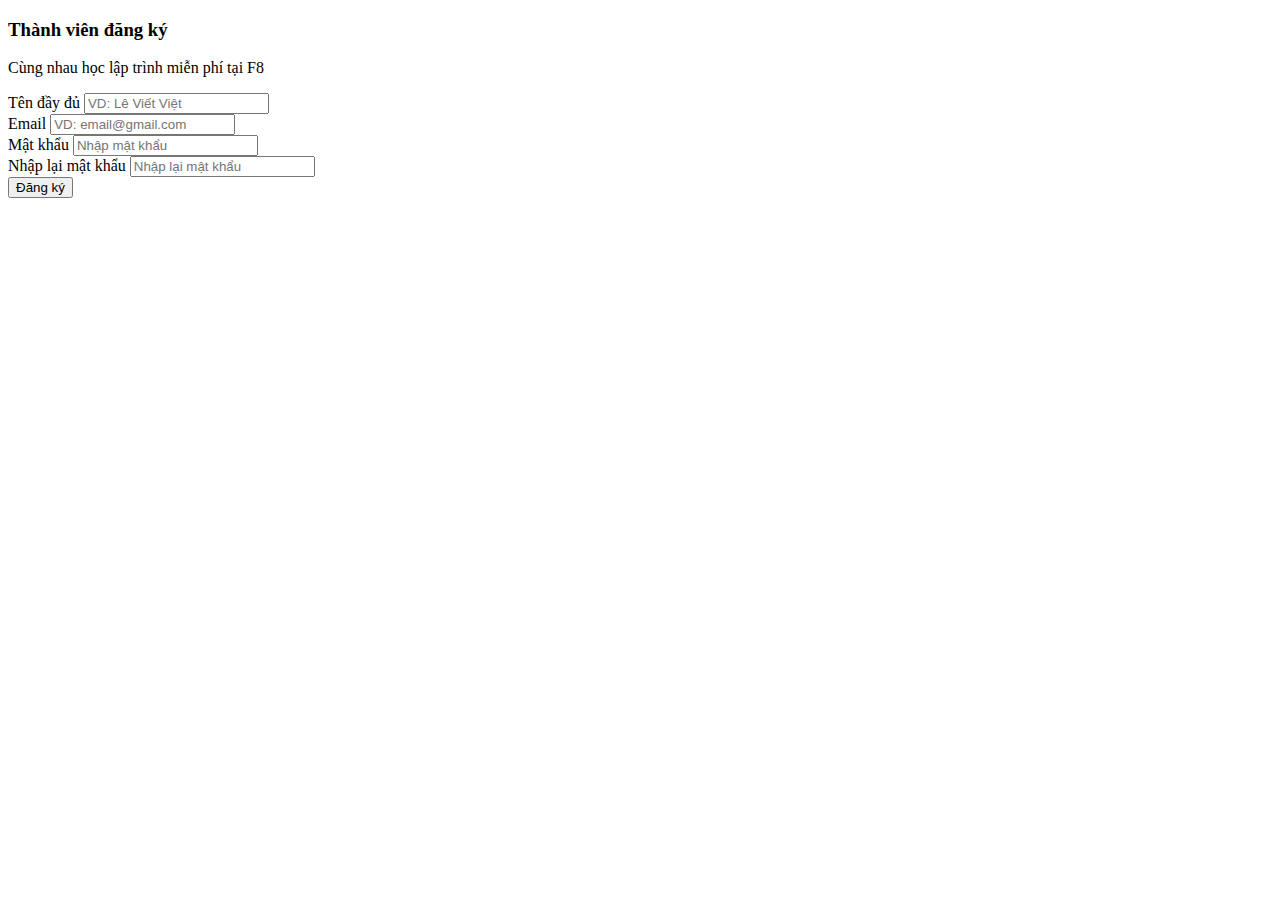
==== FormValidation/index.html @ e318d6e0 "#2_Add_New_code" ====
<!DOCTYPE html>
<html lang="en">
<head>
    <meta charset="UTF-8">
    <meta http-equiv="X-UA-Compatible" content="IE=edge">
    <meta name="viewport" content="width=device-width, initial-scale=1.0">
    <link rel="stylesheet" href="https://cdnjs.cloudflare.com/ajax/libs/font-awesome/6.4.0/css/all.min.css" integrity="sha512-iecdLmaskl7CVkqkXNQ/ZH/XLlvWZOJyj7Yy7tcenmpD1ypASozpmT/E0iPtmFIB46ZmdtAc9eNBvH0H/ZpiBw==" crossorigin="anonymous" referrerpolicy="no-referrer" />
    <title>Form Validation</title>
    <link rel="stylesheet" href="style.css">
</head>
<body>
    <div class="main">
        <form action="" class="form" method="POST" id="form-1">
            <h3 class="heading">Thành viên đăng ký</h3>
            <p class="desc">Cùng nhau học lập trình miễn phí tại F8 <i class="fa-solid fa-heart"></i></p>

            <div class="spacer"></div>

            <div class="form-group">
                <label for="fullname" class="form-label">Tên đầy đủ</label>
                <input type="text" placeholder="VD: Lê Viết Việt" name="fullname" id="fullname">
                <span class="form-message"></span>
            </div>

            <div class="form-group">
                <label for="email" class="form-label">Email</label>
                <input type="text" placeholder="VD: email@gmail.com" name="email" id="email">
                <span class="form-message"></span>
            </div>

            <div class="form-group">
                <label for="password" class="form-label">Mật khẩu</label>
                <input id="password" name="password" type="password" placeholder="Nhập mật khẩu" class="form-control">
                <span class="form-message"></span>
            </div>
        
            <div class="form-group">
                <label for="password_confirmation" class="form-label">Nhập lại mật khẩu</label>
                <input id="password_confirmation" name="password_confirmation" placeholder="Nhập lại mật khẩu" type="password" class="form-control">
                <span class="form-message"></span>
            </div>

            <button class="form-submit">Đăng ký</button>
        </form>
    </div>

    <script src="./main.js"></script>
    <script>
        Validator({
            form: '#form-1',
            rules: [
                Validator.isRequired('#fullname'),
                Validator.isEmail('#email'),
            ]
        });
    </script>
</body>
</html>
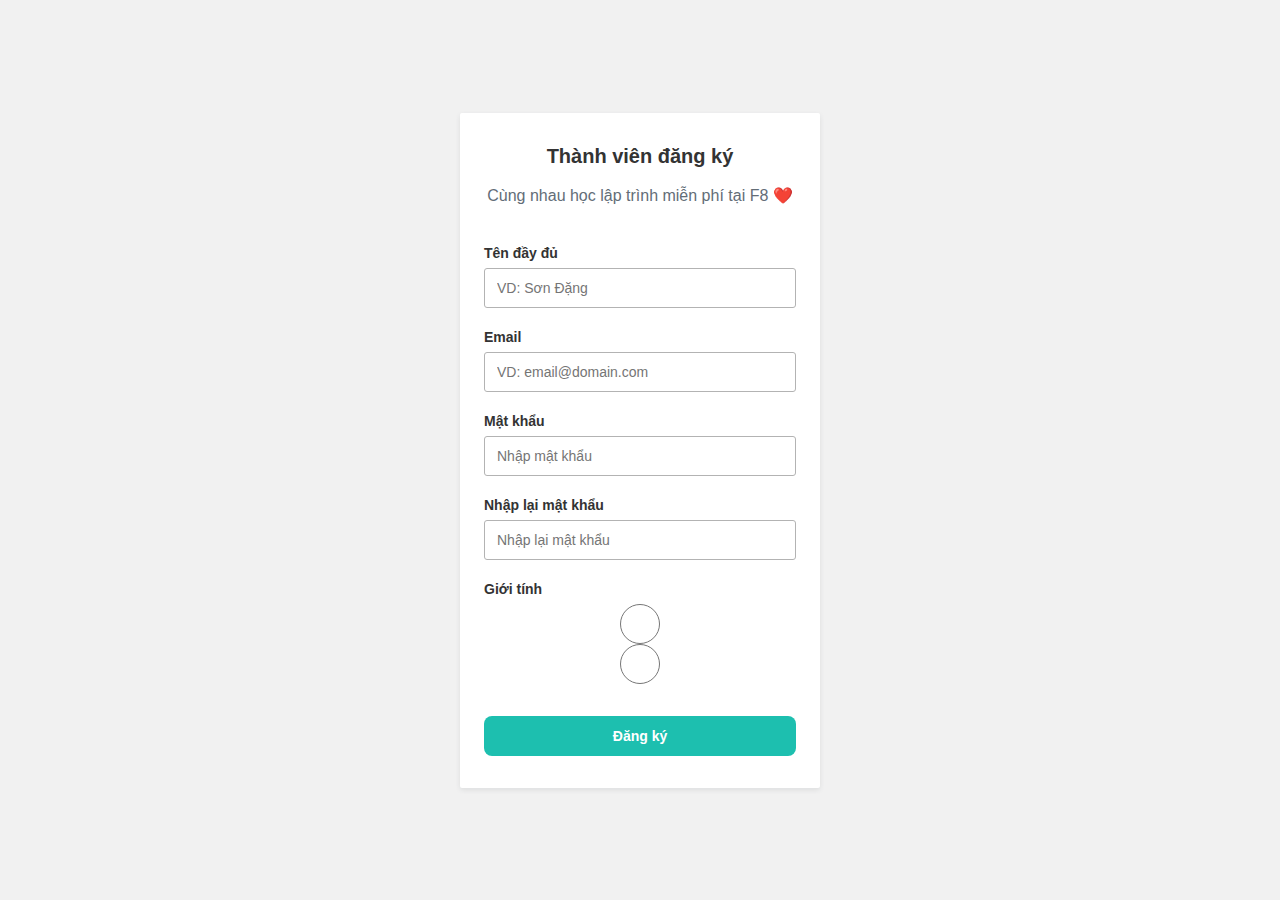
==== commit 353b30c3: "[#3]_Write_Validator_Form" ====
--- a/FormValidation/index.html
+++ b/FormValidation/index.html
@@ -1,30 +1,35 @@
 <!DOCTYPE html>
 <html lang="en">
+
 <head>
     <meta charset="UTF-8">
     <meta http-equiv="X-UA-Compatible" content="IE=edge">
     <meta name="viewport" content="width=device-width, initial-scale=1.0">
-    <link rel="stylesheet" href="https://cdnjs.cloudflare.com/ajax/libs/font-awesome/6.4.0/css/all.min.css" integrity="sha512-iecdLmaskl7CVkqkXNQ/ZH/XLlvWZOJyj7Yy7tcenmpD1ypASozpmT/E0iPtmFIB46ZmdtAc9eNBvH0H/ZpiBw==" crossorigin="anonymous" referrerpolicy="no-referrer" />
+    <link rel="stylesheet" href="https://cdnjs.cloudflare.com/ajax/libs/font-awesome/6.4.0/css/all.min.css"
+        integrity="sha512-iecdLmaskl7CVkqkXNQ/ZH/XLlvWZOJyj7Yy7tcenmpD1ypASozpmT/E0iPtmFIB46ZmdtAc9eNBvH0H/ZpiBw=="
+        crossorigin="anonymous" referrerpolicy="no-referrer" />
     <title>Form Validation</title>
     <link rel="stylesheet" href="style.css">
 </head>
+
 <body>
     <div class="main">
-        <form action="" class="form" method="POST" id="form-1">
+
+        <form action="" method="POST" class="form" id="form-1">
             <h3 class="heading">Thành viên đăng ký</h3>
-            <p class="desc">Cùng nhau học lập trình miễn phí tại F8 <i class="fa-solid fa-heart"></i></p>
+            <p class="desc">Cùng nhau học lập trình miễn phí tại F8 ❤️</p>
 
             <div class="spacer"></div>
 
             <div class="form-group">
                 <label for="fullname" class="form-label">Tên đầy đủ</label>
-                <input type="text" placeholder="VD: Lê Viết Việt" name="fullname" id="fullname">
+                <input id="fullname" name="fullname" type="text" placeholder="VD: Sơn Đặng" class="form-control">
                 <span class="form-message"></span>
             </div>
 
             <div class="form-group">
                 <label for="email" class="form-label">Email</label>
-                <input type="text" placeholder="VD: email@gmail.com" name="email" id="email">
+                <input id="email" name="email" type="text" placeholder="VD: email@domain.com" class="form-control">
                 <span class="form-message"></span>
             </div>
 
@@ -33,26 +38,48 @@
                 <input id="password" name="password" type="password" placeholder="Nhập mật khẩu" class="form-control">
                 <span class="form-message"></span>
             </div>
-        
+
             <div class="form-group">
                 <label for="password_confirmation" class="form-label">Nhập lại mật khẩu</label>
-                <input id="password_confirmation" name="password_confirmation" placeholder="Nhập lại mật khẩu" type="password" class="form-control">
+                <input id="password_confirmation" name="password_confirmation" placeholder="Nhập lại mật khẩu"
+                    type="password" class="form-control">
+                <span class="form-message"></span>
+            </div>
+
+            <div class="form-group">
+                <label for="" class="form-label">Giới tính</label>
+                <input name="gender" type="radio" value="male" class="form-control">
+                <input name="gender" type="radio" value="female" class="form-control">
                 <span class="form-message"></span>
             </div>
 
             <button class="form-submit">Đăng ký</button>
         </form>
+
     </div>
 
     <script src="./main.js"></script>
     <script>
         Validator({
             form: '#form-1',
+            formGroupSelector: '.form-group',
+            errorSelector: '.form-message',
             rules: [
                 Validator.isRequired('#fullname'),
+                Validator.isRequired('#email'),
+                Validator.isRequired('#password'),
+                Validator.isRequired('#password_confirmation'),
                 Validator.isEmail('#email'),
-            ]
+                Validator.minLength('#password', 6),
+                Validator.isConfirmed('#password_confirmation', function () {
+                    return document.querySelector('#form-1 #password').value;
+                }, 'Mật khẩu nhập lại không chính xác'),
+            ],
+            onSubmit: function(data) {
+                console.log(data);
+            }
         });
     </script>
 </body>
+
 </html>--- a/FormValidation/style.css
+++ b/FormValidation/style.css
@@ -0,0 +1,107 @@
+* {
+    padding: 0;
+    margin: 0;
+    box-sizing: border-box;
+  }
+  html {
+    color: #333;
+    font-size: 62.5%;
+    font-family: "Open Sans", sans-serif;
+  }
+  .main {
+    background: #f1f1f1;
+    min-height: 100vh;
+    display: flex;
+    justify-content: center;
+  }
+  .form {
+    width: 360px;
+    min-height: 100px;
+    padding: 32px 24px;
+    text-align: center;
+    background: #fff;
+    border-radius: 2px;
+    margin: 24px;
+    align-self: center;
+    box-shadow: 0 2px 5px 0 rgba(51, 62, 73, 0.1);
+  }
+  .form .heading {
+    font-size: 2rem;
+  }
+  .form .desc {
+    text-align: center;
+    color: #636d77;
+    font-size: 1.6rem;
+    font-weight: lighter;
+    line-height: 2.4rem;
+    margin-top: 16px;
+    font-weight: 300;
+  }
+  
+  .form-group {
+    display: flex;
+    margin-bottom: 16px;
+    flex-direction: column;
+  }
+  
+  .form-label,
+  .form-message {
+    text-align: left;
+  }
+  
+  .form-label {
+    font-weight: 700;
+    padding-bottom: 6px;
+    line-height: 1.8rem;
+    font-size: 1.4rem;
+  }
+  
+  .form-control {
+    height: 40px;
+    padding: 8px 12px;
+    border: 1px solid #b3b3b3;
+    border-radius: 3px;
+    outline: none;
+    font-size: 1.4rem;
+  }
+  
+  .form-control:hover {
+    border-color: #1dbfaf;
+  }
+  
+  .form-group.invalid .form-control {
+    border-color: #f33a58;
+  }
+  
+  .form-group.invalid .form-message {
+    color: #f33a58;
+  }
+  
+  .form-message {
+    font-size: 1.2rem;
+    line-height: 1.6rem;
+    padding: 4px 0 0;
+  }
+  
+  .form-submit {
+    outline: none;
+    background-color: #1dbfaf;
+    margin-top: 12px;
+    padding: 12px 16px;
+    font-weight: 600;
+    color: #fff;
+    border: none;
+    width: 100%;
+    font-size: 14px;
+    border-radius: 8px;
+    cursor: pointer;
+  }
+  
+  .form-submit:hover {
+    background-color: #1ac7b6;
+  }
+  
+  .spacer {
+    margin-top: 36px;
+  }
+  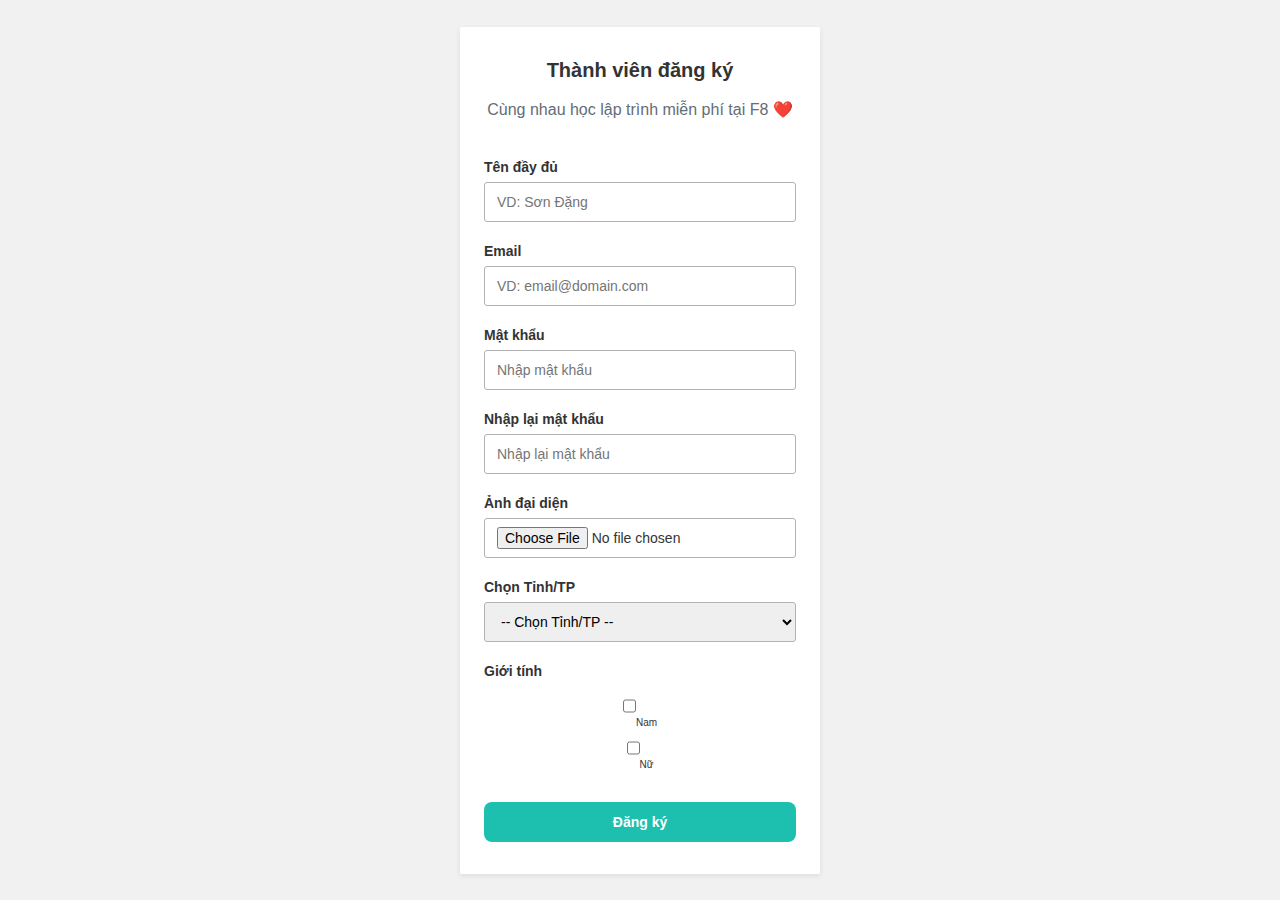
==== commit 798a6ba3: "[#4]_Form_Validator_checkbox_and_file" ====
--- a/FormValidation/index.html
+++ b/FormValidation/index.html
@@ -47,9 +47,30 @@
             </div>
 
             <div class="form-group">
+                <label for="avatar" class="form-label">Ảnh đại diện</label>
+                <input id="avatar" name="avatar" type="file" class="form-control">
+                <span class="form-message"></span>
+            </div>
+
+            <div class="form-group">
+                <label for="province" class="form-label">Chọn Tỉnh/TP</label>
+                <select id="province" name="province" class="form-control">
+                    <option value="">-- Chọn Tỉnh/TP --</option>
+                    <option value="hanoi">Hà Nội</option>
+                    <option value="haiphong">Hải Phòng</option>
+                    <option value="danang">Đà Nẵng</option>
+                </select>
+                <span class="form-message"></span>
+            </div>
+
+            <div class="form-group">
                 <label for="" class="form-label">Giới tính</label>
-                <input name="gender" type="radio" value="male" class="form-control">
-                <input name="gender" type="radio" value="female" class="form-control">
+                <div>
+                    <input name="gender" type="checkbox" value="male" class="form-control">Nam
+                </div>
+                <div>
+                    <input name="gender" type="checkbox" value="female" class="form-control">Nữ
+                </div>
                 <span class="form-message"></span>
             </div>
 
@@ -69,6 +90,9 @@
                 Validator.isRequired('#email'),
                 Validator.isRequired('#password'),
                 Validator.isRequired('#password_confirmation'),
+                Validator.isRequired('input[name="gender"]'),
+                Validator.isRequired('#province'),
+                Validator.isRequired('#avatar'),
                 Validator.isEmail('#email'),
                 Validator.minLength('#password', 6),
                 Validator.isConfirmed('#password_confirmation', function () {
